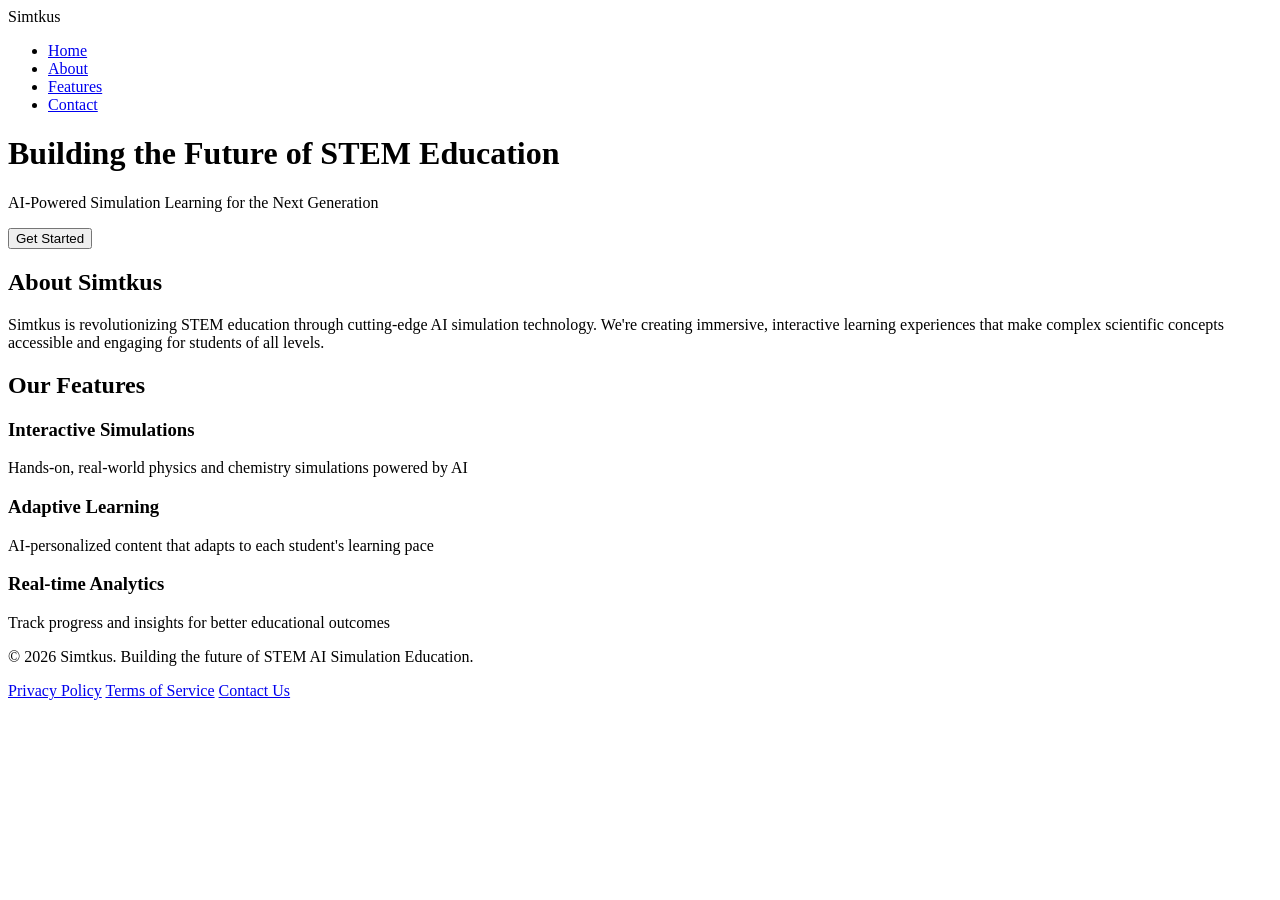
==== index.html @ 470123c9 "Add first page (index.html) for simtkus.com" ====
<!DOCTYPE html>
<html lang="en">
<head>
    <meta charset="UTF-8">
    <meta name="viewport" content="width=device-width, initial-scale=1.0">
    <title>Simtkus - STEM AI Simulation Education</title>
    <link rel="stylesheet" href="styles.css">
</head>
<body>
    <nav class="navbar">
        <div class="container">
            <div class="logo">Simtkus</div>
            <ul class="nav-links">
                <li><a href="#home">Home</a></li>
                <li><a href="#about">About</a></li>
                <li><a href="#features">Features</a></li>
                <li><a href="#contact">Contact</a></li>
            </ul>
        </div>
    </nav>

    <header class="hero" id="home">
        <div class="container">
            <h1>Building the Future of STEM Education</h1>
            <p>AI-Powered Simulation Learning for the Next Generation</p>
            <button class="cta-button">Get Started</button>
        </div>
    </header>

    <section class="about" id="about">
        <div class="container">
            <h2>About Simtkus</h2>
            <p>Simtkus is revolutionizing STEM education through cutting-edge AI simulation technology. We're creating immersive, interactive learning experiences that make complex scientific concepts accessible and engaging for students of all levels.</p>
        </div>
    </section>

    <section class="features" id="features">
        <div class="container">
            <h2>Our Features</h2>
            <div class="features-grid">
                <div class="feature-card">
                    <h3>Interactive Simulations</h3>
                    <p>Hands-on, real-world physics and chemistry simulations powered by AI</p>
                </div>
                <div class="feature-card">
                    <h3>Adaptive Learning</h3>
                    <p>AI-personalized content that adapts to each student's learning pace</p>
                </div>
                <div class="feature-card">
                    <h3>Real-time Analytics</h3>
                    <p>Track progress and insights for better educational outcomes</p>
                </div>
            </div>
        </div>
    </section>

    <footer id="contact">
        <div class="container">
            <p>&copy; 2026 Simtkus. Building the future of STEM AI Simulation Education.</p>
            <div class="footer-links">
                <a href="#">Privacy Policy</a>
                <a href="#">Terms of Service</a>
                <a href="#">Contact Us</a>
            </div>
        </div>
    </footer>
</body>
</html>
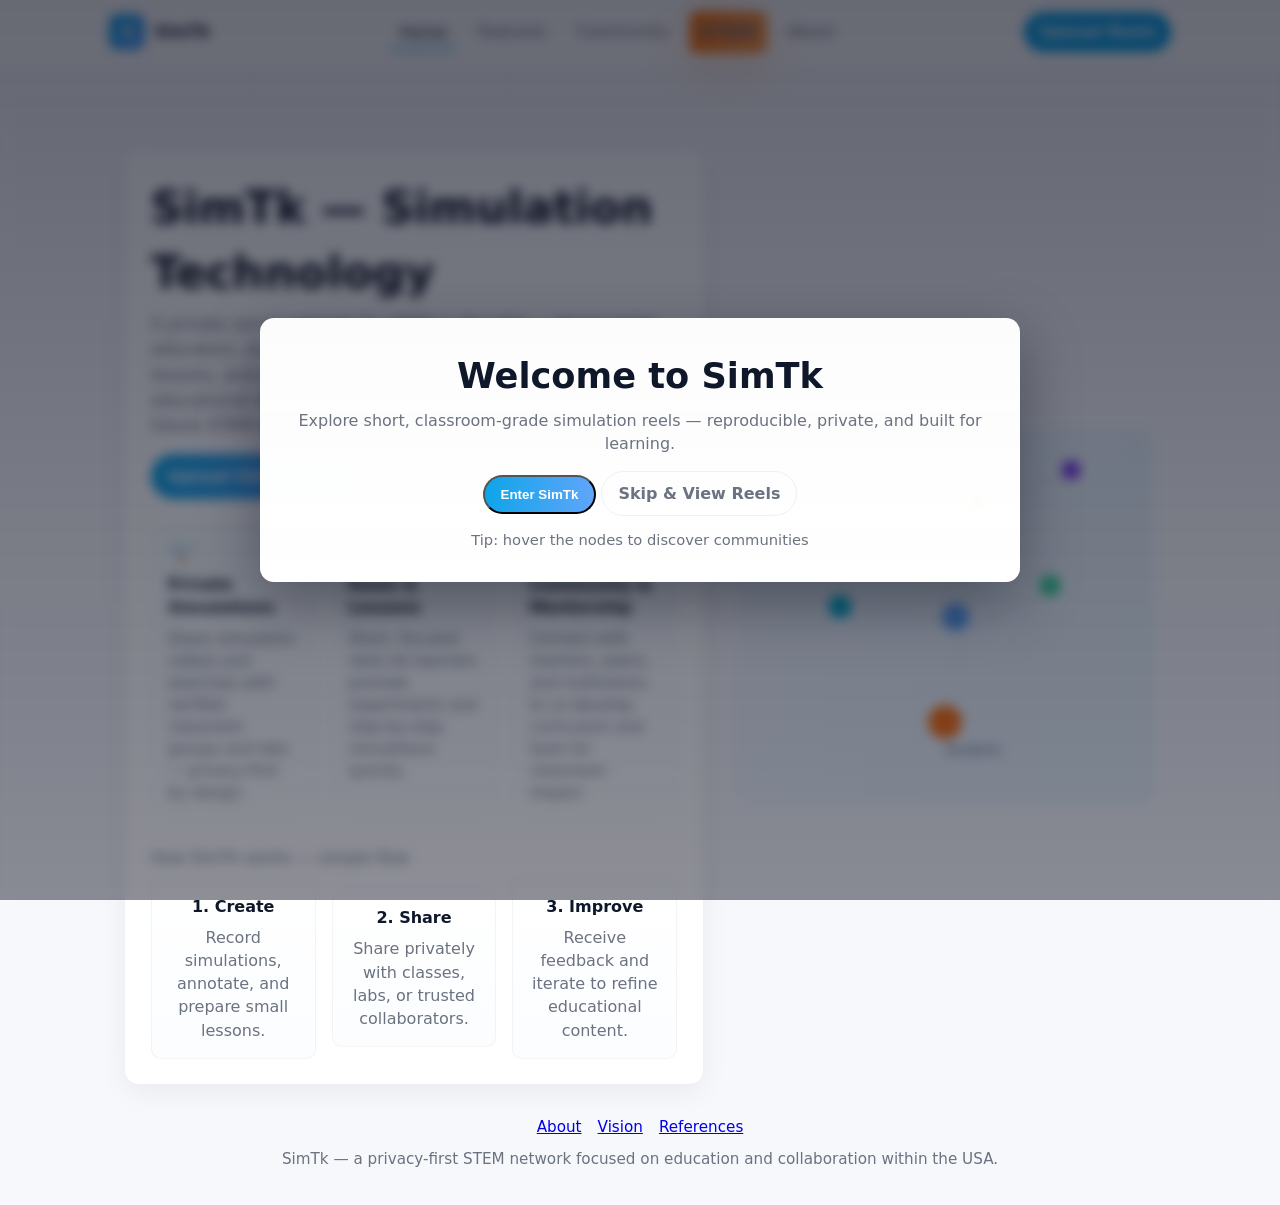
==== commit 79e02fd6: "Add files via upload" ====
--- a/index.html
+++ b/index.html
@@ -1,68 +1,261 @@
 <!DOCTYPE html>
 <html lang="en">
 <head>
-    <meta charset="UTF-8">
-    <meta name="viewport" content="width=device-width, initial-scale=1.0">
-    <title>Simtkus - STEM AI Simulation Education</title>
-    <link rel="stylesheet" href="styles.css">
+  <meta charset="utf-8">
+  <meta name="viewport" content="width=device-width,initial-scale=1">
+  <title>SimTk — Simulation Technology</title>
+  <style>
+    :root{--bg:#f6f8fb;--card:#ffffff;--muted:#6b7280;--accent:#0ea5e9;--accent-2:#60a5fa}
+    *,*::before,*::after{box-sizing:border-box}
+    html,body{height:100%}
+    body{margin:0;background:var(--bg);font-family:Inter,system-ui,-apple-system,Segoe UI,Roboto,Arial;color:#0f172a;line-height:1.45;-webkit-font-smoothing:antialiased}
+
+    .container{max-width:1100px;margin:4vw auto;padding:2.2rem}
+    .hero{display:grid;grid-template-columns:1fr 420px;gap:2rem;align-items:center}
+    @media (max-width:1100px){.hero{grid-template-columns:1fr 360px}}
+    @media (max-width:880px){.hero{grid-template-columns:1fr}.illustration{order:-1}}
+
+    .card{background:var(--card);border-radius:14px;padding:1.6rem;box-shadow:0 8px 30px rgba(13,18,30,.06)}
+    h1{font-size:clamp(1.6rem,3.8vw,2.8rem);margin:0 0 .4rem}
+    .lead{color:var(--muted);margin:0 0 1rem;font-size:1.05rem;line-height:1.5}
+    .cta-row{display:flex;gap:1rem;flex-wrap:wrap}
+    .btn{display:inline-flex;align-items:center;gap:.6rem;padding:.6rem 1rem;border-radius:999px;background:linear-gradient(90deg,var(--accent),var(--accent-2));color:#fff;text-decoration:none;font-weight:600;transition:transform .18s ease,box-shadow .18s ease}
+    .btn:hover{transform:translateY(-2px)}
+    .ghost{background:transparent;border:1px solid rgba(15,23,42,.06);color:var(--muted)}
+
+    /* Illustration */
+    .illustration{display:flex;align-items:center;justify-content:center}
+    .network-svg{width:100%;height:auto;max-width:420px}
+
+    /* Unified header styles */
+    header.topbar-fixed{position:fixed;left:0;right:0;top:0;height:64px;z-index:999;background:linear-gradient(180deg,rgba(255,255,255,.98),rgba(255,255,255,.95));backdrop-filter:blur(6px);border-bottom:1px solid rgba(2,6,23,.03)}
+    .topbar{max-width:1100px;margin:0 auto;padding:0 2.2rem;display:flex;align-items:center;justify-content:space-between;gap:1rem;height:64px}
+    .brand{display:flex;align-items:center;gap:.6rem;font-weight:700;color:#0f172a;text-decoration:none}
+    .mark{width:36px;height:36px;border-radius:9px;background:linear-gradient(135deg,var(--accent),var(--accent-2));display:inline-flex;align-items:center;justify-content:center;color:#fff;font-weight:800}
+    .brand-text{font-size:1rem}
+    .topnav{display:flex;gap:.6rem;align-items:center}
+    .topnav a{color:var(--muted);text-decoration:none;padding:.45rem .65rem;border-radius:8px}
+    .topnav a:hover{background:rgba(2,6,23,.04);color:#0f172a}
+    .cta{display:inline-block;padding:.5rem .9rem;border-radius:999px;background:linear-gradient(90deg,var(--accent),var(--accent-2));color:#fff;text-decoration:none;font-weight:600}
+    .topnav a.active{color:#0f172a;border-bottom:2px solid var(--accent);padding-bottom:.225rem}
+    nav{display:flex;gap:.6rem;align-items:center}
+
+    /* Features */
+    .features{display:grid;grid-template-columns:repeat(3,1fr);gap:1rem;margin:1.6rem 0}
+    @media (max-width:880px){.features{grid-template-columns:1fr}}
+    .feature{padding:1rem;border-radius:12px;background:linear-gradient(180deg,rgba(14,165,233,.03),transparent);border:1px solid rgba(14,165,233,.06)}
+    .feature h3{margin:.25rem 0 .5rem;font-size:1rem}
+    .feature p{margin:0;color:var(--muted);font-size:.95rem}
+
+    /* Flow */
+    .flow-wrap{margin-top:1.6rem}
+    .flow{display:flex;gap:1rem;align-items:center;justify-content:space-between}
+    @media (max-width:720px){.flow{flex-direction:column;align-items:stretch}}
+    .step{flex:1;background:linear-gradient(180deg,#fff,#fbfdff);padding:1rem;border-radius:10px;border:1px solid rgba(10,20,30,.04);text-align:center}
+    .step strong{display:block;font-size:1rem;margin-bottom:.5rem}
+    .muted{color:var(--muted)}
+
+    footer{margin-top:2rem;text-align:center;color:var(--muted);font-size:.95rem}
+
+    /* Node pulse animations and link shimmer */
+    .node{transform-origin:center;transition:transform .25s ease}
+    .node.pulse{animation:pulse 1.6s ease-in-out infinite}
+    .node.pulse-slow{animation:pulse 2.8s ease-in-out infinite}
+    @keyframes pulse{0%{transform:scale(1)}50%{transform:scale(1.15)}100%{transform:scale(1)}}
+    .link{stroke-dasharray:6 6;animation:dash 4s linear infinite}
+    @keyframes dash{0%{stroke-dashoffset:0;opacity:.45}50%{stroke-dashoffset:12;opacity:.65}100%{stroke-dashoffset:24;opacity:.45}}
+
+    /* Intro overlay */
+    #intro-overlay{position:fixed;inset:0;display:flex;align-items:center;justify-content:center;background:linear-gradient(180deg,rgba(2,6,23,.6),rgba(2,6,23,.45));backdrop-filter:blur(6px);z-index:1200;transition:opacity .45s ease,visibility .45s ease}
+    #intro-overlay .intro-panel{max-width:760px;margin:0 1rem;padding:2rem;border-radius:14px;background:linear-gradient(180deg,rgba(255,255,255,0.98),#fff);box-shadow:0 20px 60px rgba(2,6,23,.36);text-align:center}
+    #intro-overlay h2{margin:0 0 .5rem;font-size:clamp(1.6rem,4.2vw,2.2rem)}
+    #intro-overlay .intro-lead{color:var(--muted);margin:0 0 1rem}
+    #intro-overlay .hint{margin-top:.8rem;color:var(--muted);font-size:.92rem}
+    #intro-overlay.intro-hidden{opacity:0;visibility:hidden;pointer-events:none}
+    .intro-active body{overflow:hidden}
+
+    /* Node hover tooltip */
+    .svg-tooltip{position:fixed;pointer-events:none;background:rgba(2,6,23,.92);color:#fff;padding:.45rem .6rem;border-radius:8px;font-size:.85rem;transform:translate(-50%,-120%);white-space:nowrap;z-index:1300;opacity:0;transition:opacity .14s ease,transform .14s ease}
+    .network-svg .node.hover{transform:scale(1.25)}
+  </style>
+  <link rel="stylesheet" href="/styles.css">
 </head>
-<body>
-    <nav class="navbar">
-        <div class="container">
-            <div class="logo">Simtkus</div>
-            <ul class="nav-links">
-                <li><a href="#home">Home</a></li>
-                <li><a href="#about">About</a></li>
-                <li><a href="#features">Features</a></li>
-                <li><a href="#contact">Contact</a></li>
-            </ul>
+  <body>
+  <div id="intro-overlay" aria-hidden="false">
+    <div class="intro-panel">
+      <h2>Welcome to SimTk</h2>
+      <p class="intro-lead">Explore short, classroom-grade simulation reels — reproducible, private, and built for learning.</p>
+      <div class="intro-cta-row">
+        <button id="enter-btn" class="btn">Enter SimTk</button>
+        <a href="/aws_reels.html" class="btn ghost" id="skip-btn">Skip &amp; View Reels</a>
+      </div>
+      <div class="hint">Tip: hover the nodes to discover communities</div>
+    </div>
+  </div>
+
+  <script id="intro-script">(function(){document.documentElement.classList.add('intro-active');const btn=document.getElementById('enter-btn');const skip=document.getElementById('skip-btn');const overlay=document.getElementById('intro-overlay');function enter(){overlay.classList.add('intro-hidden');document.documentElement.classList.remove('intro-active');setTimeout(()=>overlay.setAttribute('aria-hidden','true'),600);}btn.addEventListener('click',enter);skip.addEventListener('click',enter);})();</script>
+  <header class="topbar-fixed" aria-hidden="false">
+    <div class="topbar">
+      <a class="brand" href="/">
+        <span class="mark">S</span>
+        <span class="brand-text">SimTk</span>
+      </a>
+      <nav class="topnav">
+        <a href="/">Home</a>
+        <a href="features.html">Features</a>
+        <a href="community.html">Community</a>
+        <a href="aws_reels.html" class="stem-cta">STEM</a>
+        <a href="about.html">About</a>
+      </nav>
+      <a class="cta" href="video.html">Upload Reels</a>
+    </div>
+  </header>
+  <div style="height:64px" aria-hidden="true"></div>
+
+  <div class="container">
+    <div class="hero">
+      <div class="card">
+        <h1>SimTk — Simulation Technology</h1>
+        <p class="lead">A private social network for STEM in the USA — designed for educators, students, and researchers to share simulations, lessons, and experimental learning. Build and browse educational reels, collaborate privately, and help evolve future STEM education.</p>
+
+        <div class="cta-row">
+          <a class="btn" href="video.html">Upload Video Reels</a>
+          <a class="btn ghost" href="/about.html">Learn more</a>
         </div>
-    </nav>
-
-    <header class="hero" id="home">
-        <div class="container">
-            <h1>Building the Future of STEM Education</h1>
-            <p>AI-Powered Simulation Learning for the Next Generation</p>
-            <button class="cta-button">Get Started</button>
+
+        <div class="features" aria-hidden>
+          <div class="feature">
+            <svg width="28" height="28" viewBox="0 0 24 24" fill="none" style="vertical-align:middle"><circle cx="6" cy="6" r="2" fill="#0ea5e9"/><circle cx="18" cy="6" r="2" fill="#34d399"/><circle cx="12" cy="17" r="2" fill="#f97316"/><path d="M7.5 7.5L11 15" stroke="#94a3b8" stroke-width="1.5" stroke-linecap="round" stroke-linejoin="round"/><path d="M16.5 7.5L13 15" stroke="#94a3b8" stroke-width="1.5" stroke-linecap="round" stroke-linejoin="round"/></svg>
+            <h3>Private Simulations</h3>
+            <p>Share simulation videos and exercises with verified classroom groups and labs — privacy-first by design.</p>
+          </div>
+          <div class="feature">
+            <svg width="28" height="28" viewBox="0 0 24 24" fill="none" style="vertical-align:middle"><rect x="3" y="5" width="18" height="14" rx="2" fill="#0ea5e9"/><path d="M8 9h8" stroke="#fff" stroke-width="1.5" stroke-linecap="round"/></svg>
+            <h3>Reels & Lessons</h3>
+            <p>Short, focused reels let learners preview experiments and step-by-step simulations quickly.</p>
+          </div>
+          <div class="feature">
+            <svg width="28" height="28" viewBox="0 0 24 24" fill="none" style="vertical-align:middle"><path d="M12 2v20" stroke="#f97316" stroke-width="1.8" stroke-linecap="round"/><path d="M2 12h20" stroke="#f97316" stroke-width="1.8" stroke-linecap="round"/></svg>
+            <h3>Community & Mentorship</h3>
+            <p>Connect with mentors, peers, and institutions to co-develop curriculum and tools for classroom impact.</p>
+          </div>
         </div>
-    </header>
-
-    <section class="about" id="about">
-        <div class="container">
-            <h2>About Simtkus</h2>
-            <p>Simtkus is revolutionizing STEM education through cutting-edge AI simulation technology. We're creating immersive, interactive learning experiences that make complex scientific concepts accessible and engaging for students of all levels.</p>
+
+        <div class="flow-wrap">
+          <div class="muted" style="margin-bottom:.5rem">How SimTk works — simple flow</div>
+          <div class="flow">
+            <div class="step">
+              <strong>1. Create</strong>
+              <div class="muted">Record simulations, annotate, and prepare small lessons.</div>
+            </div>
+            <div class="step">
+              <strong>2. Share</strong>
+              <div class="muted">Share privately with classes, labs, or trusted collaborators.</div>
+            </div>
+            <div class="step">
+              <strong>3. Improve</strong>
+              <div class="muted">Receive feedback and iterate to refine educational content.</div>
+            </div>
+          </div>
         </div>
-    </section>
-
-    <section class="features" id="features">
-        <div class="container">
-            <h2>Our Features</h2>
-            <div class="features-grid">
-                <div class="feature-card">
-                    <h3>Interactive Simulations</h3>
-                    <p>Hands-on, real-world physics and chemistry simulations powered by AI</p>
-                </div>
-                <div class="feature-card">
-                    <h3>Adaptive Learning</h3>
-                    <p>AI-personalized content that adapts to each student's learning pace</p>
-                </div>
-                <div class="feature-card">
-                    <h3>Real-time Analytics</h3>
-                    <p>Track progress and insights for better educational outcomes</p>
-                </div>
-            </div>
-        </div>
-    </section>
-
-    <footer id="contact">
-        <div class="container">
-            <p>&copy; 2026 Simtkus. Building the future of STEM AI Simulation Education.</p>
-            <div class="footer-links">
-                <a href="#">Privacy Policy</a>
-                <a href="#">Terms of Service</a>
-                <a href="#">Contact Us</a>
-            </div>
-        </div>
+      </div>
+
+      <div class="illustration">
+        <!-- Simple abstract network SVG to represent simulation & community -->
+        <svg class="network-svg" viewBox="0 0 400 360" xmlns="http://www.w3.org/2000/svg" role="img" aria-label="Network illustration">
+          <defs>
+            <linearGradient id="g1" x1="0" x2="1">
+              <stop offset="0" stop-color="#60a5fa"/>
+              <stop offset="1" stop-color="#0ea5e9"/>
+            </linearGradient>
+          </defs>
+          <rect rx="18" width="100%" height="100%" fill="url(#g1)" opacity="0.06"/>
+            <!-- nodes (animated) -->
+            <circle class="node pulse" data-label="Educators" cx="60" cy="60" r="12" fill="#60a5fa"/>
+            <circle class="node" cx="140" cy="30" r="10" fill="#34d399"/>
+            <circle class="node pulse-slow" data-label="Labs" cx="230" cy="70" r="14" fill="#f97316"/>
+            <circle class="node" cx="320" cy="40" r="9" fill="#7c3aed"/>
+            <circle class="node" cx="100" cy="170" r="11" fill="#06b6d4"/>
+            <circle class="node" cx="210" cy="180" r="13" fill="#60a5fa"/>
+            <circle class="node" cx="300" cy="150" r="10" fill="#34d399"/>
+            <circle class="node pulse-slow" data-label="Students" cx="200" cy="280" r="16" fill="#f97316"/>
+          
+          <!-- links (subtle motion) -->
+          <line class="link" x1="72" y1="64" x2="130" y2="36" stroke="#94a3b8" stroke-opacity=".35" stroke-width="2"/>
+          <line class="link" x1="150" y1="40" x2="220" y2="72" stroke="#94a3b8" stroke-opacity=".35" stroke-width="2"/>
+          <line class="link" x1="240" y1="78" x2="308" y2="44" stroke="#94a3b8" stroke-opacity=".35" stroke-width="2"/>
+          <line class="link" x1="115" y1="175" x2="205" y2="185" stroke="#94a3b8" stroke-opacity=".28" stroke-width="2"/>
+          <line class="link" x1="222" y1="190" x2="292" y2="158" stroke="#94a3b8" stroke-opacity=".28" stroke-width="2"/>
+          <line class="link" x1="212" y1="193" x2="210" y2="260" stroke="#94a3b8" stroke-opacity=".28" stroke-width="2"/>
+          <line class="link" x1="198" y1="292" x2="300" y2="160" stroke="#94a3b8" stroke-opacity=".18" stroke-width="1.5"/>
+
+          <!-- labels -->
+          <text x="60" y="96" font-size="12" fill="#475569">Educators</text>
+          <text x="230" y="106" font-size="12" fill="#475569">Labs</text>
+          <text x="200" y="310" font-size="12" fill="#475569">Students</text>
+        </svg>
+      </div>
+    </div>
+
+    <footer>
+      <div style="display:flex;justify-content:center;gap:1rem;flex-wrap:wrap">
+        <a href="about.html">About</a>
+        <a href="vision.html">Vision</a>
+        <a href="references.html">References</a>
+      </div>
+      <div style="margin-top:.6rem;color:var(--muted)">SimTk — a privacy-first STEM network focused on education and collaboration within the USA.</div>
     </footer>
+  </div>
+  <script>
+    (function(){
+      try{
+        const path = location.pathname.replace(/\/index\.html$/,'/');
+        document.querySelectorAll('.topnav a').forEach(a=>{
+          try{
+            const href = new URL(a.href, location.href).pathname.replace(/\/$/,'');
+            const cur = path.replace(/\/$/,'');
+            if(href === cur || (href === '/video.html' && cur === '/video.html') || (href === '/' && (cur === '' || cur === '/'))){
+              a.classList.add('active');
+            }
+          }catch(e){}
+        });
+      }catch(e){}
+    })();
+  </script>
+  <div id="svg-tooltip" class="svg-tooltip" aria-hidden="true"></div>
+  <script>
+    (function(){
+      try{
+        const tooltip = document.getElementById('svg-tooltip');
+        const svg = document.querySelector('.network-svg');
+        if(!svg) return;
+        svg.querySelectorAll('.node').forEach(node=>{
+          node.addEventListener('mouseenter', (e)=>{
+            node.classList.add('hover');
+            const label = node.getAttribute('data-label');
+            if(label){ tooltip.textContent = label; tooltip.style.opacity = '1'; tooltip.setAttribute('aria-hidden','false'); }
+          });
+          node.addEventListener('mousemove', (e)=>{
+            tooltip.style.left = (e.clientX) + 'px';
+            tooltip.style.top = (e.clientY - 12) + 'px';
+            tooltip.style.transform = 'translate(-50%,-120%)';
+          });
+          node.addEventListener('mouseleave', ()=>{
+            node.classList.remove('hover');
+            tooltip.style.opacity = '0'; tooltip.setAttribute('aria-hidden','true');
+          });
+        });
+        // Small parallax on mouse move for the illustration area
+        const ill = document.querySelector('.illustration');
+        if(ill){ ill.addEventListener('mousemove', (ev)=>{
+          const rect = ill.getBoundingClientRect();
+          const cx = (ev.clientX - rect.left) / rect.width - 0.5;
+          const cy = (ev.clientY - rect.top) / rect.height - 0.5;
+          svg.style.transform = `translate(${cx*6}px, ${cy*6}px)`;
+        });
+        ill.addEventListener('mouseleave', ()=>{ svg.style.transform='translate(0,0)'; }); }
+      }catch(e){/* ignore */}
+    })();
+  </script>
 </body>
 </html>
--- a/styles.css
+++ b/styles.css
@@ -0,0 +1,50 @@
+:root{--accent:#0ea5e9;--muted:#6b7280}
+*{box-sizing:border-box}
+body{font-family:Inter,system-ui,-apple-system,Segoe UI,Roboto,Arial;margin:0;background:var(--bg, #f6f8fb);color:var(--text, #0f172a)}
+
+/* Unified header */
+header.topbar-fixed{position:fixed;left:0;right:0;top:0;height:64px;z-index:999;background:linear-gradient(180deg,rgba(255,255,255,.98),rgba(255,255,255,.95));backdrop-filter:blur(6px);border-bottom:1px solid rgba(2,6,23,.03)}
+.topbar{max-width:1100px;margin:0 auto;display:flex;align-items:center;justify-content:space-between;padding:0 1.2rem;height:64px}
+.brand{display:flex;align-items:center;gap:.6rem;font-weight:700;color:#0f172a;text-decoration:none}
+.mark{width:36px;height:36px;border-radius:9px;background:linear-gradient(135deg,var(--accent),#60a5fa);display:inline-flex;align-items:center;justify-content:center;color:#fff;font-weight:800}
+.brand-text{font-size:1rem}
+.topnav{display:flex;gap:.6rem;align-items:center}
+.topnav a{color:var(--muted);text-decoration:none;padding:.45rem .65rem;border-radius:8px}
+.topnav a:hover{background:rgba(2,6,23,.04);color:#0f172a}
+.cta{display:inline-block;padding:.5rem .9rem;border-radius:999px;background:var(--accent);color:#fff;text-decoration:none;font-weight:600}
+.topnav a.active{color:#0f172a;border-bottom:2px solid var(--accent);padding-bottom:.225rem}
+
+/* Accent buttons used across the site */
+.accent{display:inline-block;padding:.65rem 1rem;border-radius:12px;background:linear-gradient(90deg,var(--accent),#60a5fa);color:#fff;text-decoration:none;font-weight:700;box-shadow:0 10px 30px rgba(63,109,255,0.18);transition:transform .18s ease,box-shadow .18s ease,filter .18s ease}
+.accent:hover{transform:translateY(-4px) scale(1.02);box-shadow:0 18px 40px rgba(63,109,255,0.25);filter:brightness(1.03)}
+.accent:active{transform:translateY(-1px) scale(0.997)}
+.accent.ghost{background:rgba(63,109,255,0.06);color:var(--muted);border:1px solid rgba(63,109,255,0.12);box-shadow:none}
+
+/* Strong primary CTA used to draw attention */
+.primary-cta{padding:.8rem 1.2rem;border-radius:14px;font-size:1.03rem;letter-spacing:0.02em;position:relative;overflow:visible}
+.primary-cta::after{content:'';position:absolute;inset:auto -8px -8px -8px;border-radius:14px;background:radial-gradient(circle at 20% 10%, rgba(63,109,255,0.18), transparent 25%);z-index:-1;opacity:.9;transition:opacity .25s ease}
+.primary-cta.glow{animation:cta-pulse 2.6s infinite}
+
+@keyframes cta-pulse{0%{transform:translateY(0)}10%{transform:translateY(-3px)}50%{transform:translateY(0)}100%{transform:translateY(0)}}
+
+/* small attention badge variant */
+.accent .badge{display:inline-block;margin-left:.5rem;padding:.08rem .4rem;border-radius:999px;background:#fff;color:var(--accent);font-weight:700;font-size:.75rem}
+
+/* Accessibility: focus styles */
+.accent:focus,.cta:focus{outline:3px solid rgba(14,165,233,0.18);outline-offset:3px}
+
+
+/* Prominent STEM CTA used across headers (except on aws_reels.html) */
+.stem-cta{display:inline-flex;align-items:center;gap:.7rem;padding:.95rem 1.5rem;border-radius:20px;background:linear-gradient(90deg,#ff7a18,#ffb86b);color:#fff;text-decoration:none;font-weight:800;font-size:1.12rem;box-shadow:0 22px 60px rgba(255,122,24,0.20),0 8px 22px rgba(255,184,107,0.08);transition:transform .18s ease,box-shadow .18s ease,filter .18s ease;position:relative;z-index:22;border:1px solid rgba(255,255,255,0.10);background-size:200% 200%;animation:stem-shimmer 3.6s linear infinite}
+.stem-cta:hover{transform:translateY(-5px) scale(1.02);box-shadow:0 38px 90px rgba(255,122,24,0.32);filter:brightness(1.05)}
+.stem-cta:active{transform:translateY(-1px)}
+.stem-cta::after{content:'';position:absolute;inset:-8px;border-radius:22px;background:radial-gradient(circle at 30% 10%, rgba(255,122,24,0.16), transparent 34%);filter:blur(14px);z-index:-1;opacity:.95;transition:opacity .25s ease;animation:stem-glow 2.8s infinite}
+.stem-cta .hint-bullet{width:10px;height:10px;border-radius:50%;background:rgba(255,255,255,0.18);display:inline-block}
+
+@keyframes stem-shimmer{0%{background-position:0% 50%}50%{background-position:100% 50%}100%{background-position:0% 50%}}
+@keyframes stem-glow{0%{transform:scale(1);opacity:.8}50%{transform:scale(1.03);opacity:1}100%{transform:scale(1);opacity:.8}}
+
+.stem-cta .badge{background:#fff;color:#ff7a18;font-weight:800;padding:.12rem .45rem;border-radius:999px;font-size:.78rem}
+
+@media (max-width:720px){.stem-cta{padding:.55rem .8rem;font-size:.95rem}.topnav{gap:.4rem}}
+
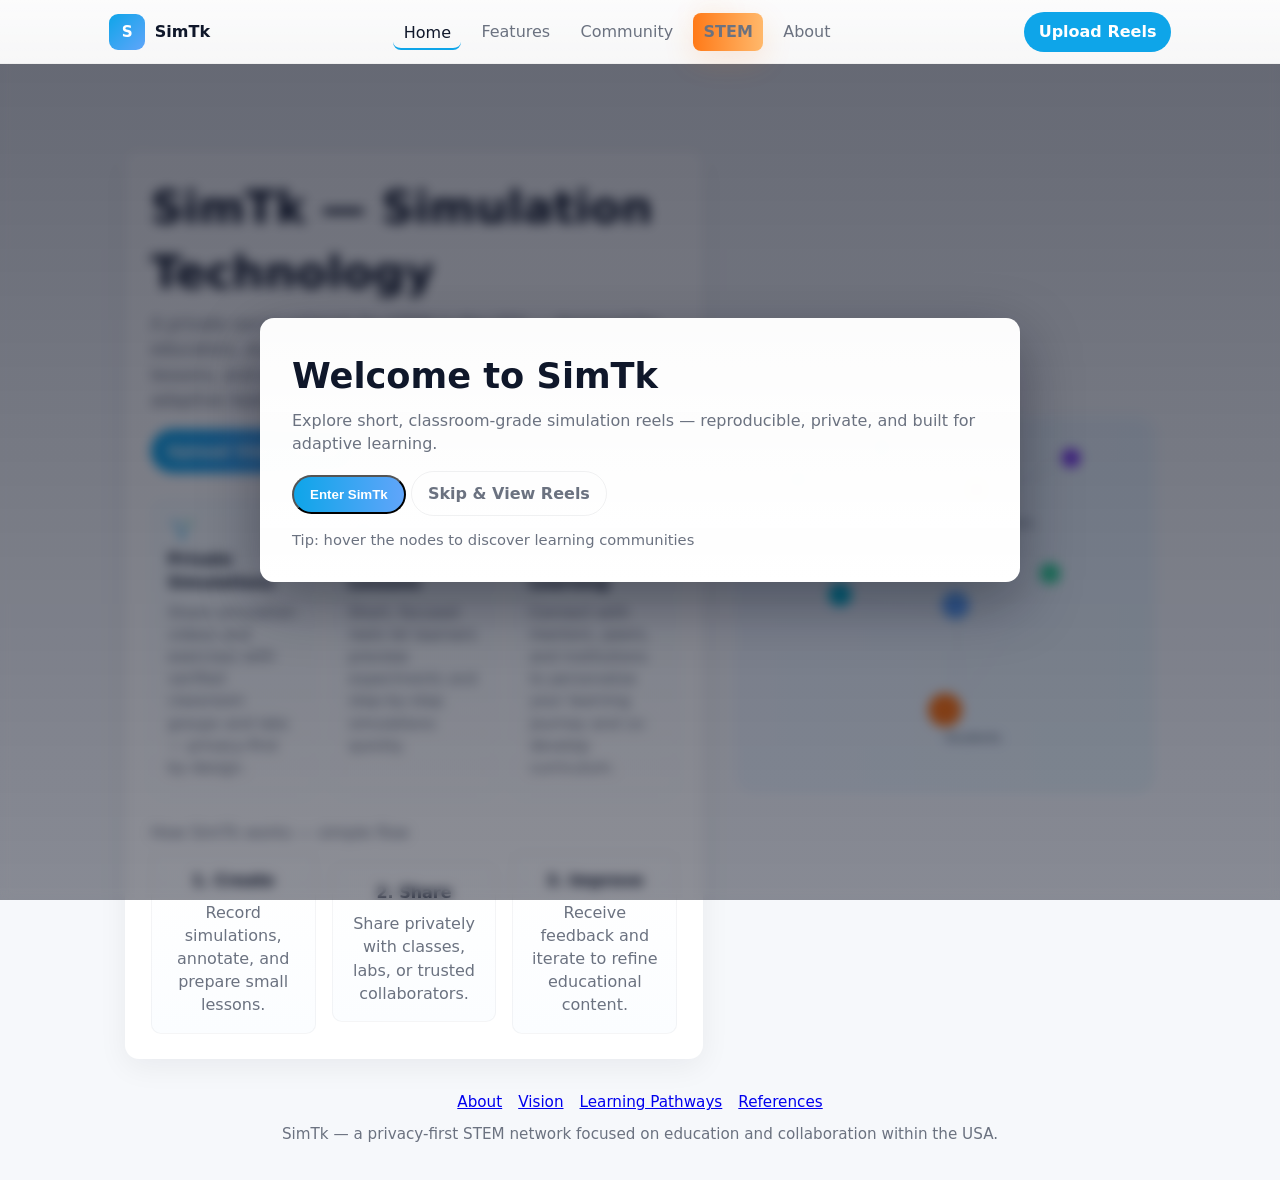
==== commit 4b562967: "Merge old learning content with new modern style - unified design system" ====
--- a/index.html
+++ b/index.html
@@ -19,7 +19,7 @@
     h1{font-size:clamp(1.6rem,3.8vw,2.8rem);margin:0 0 .4rem}
     .lead{color:var(--muted);margin:0 0 1rem;font-size:1.05rem;line-height:1.5}
     .cta-row{display:flex;gap:1rem;flex-wrap:wrap}
-    .btn{display:inline-flex;align-items:center;gap:.6rem;padding:.6rem 1rem;border-radius:999px;background:linear-gradient(90deg,var(--accent),var(--accent-2));color:#fff;text-decoration:none;font-weight:600;transition:transform .18s ease,box-shadow .18s ease}
+    .btn{display:inline-flex;align-items:center;gap:.6rem;padding:.6rem 1rem;border-radius:999px;background:linear-gradient(90deg,var(--accent),var(--accent-2));color:#fff;text-decoration:none;font-weight:600;transition:all .25s ease}
     .btn:hover{transform:translateY(-2px)}
     .ghost{background:transparent;border:1px solid rgba(15,23,42,.06);color:var(--muted)}
 
@@ -28,10 +28,10 @@
     .network-svg{width:100%;height:auto;max-width:420px}
 
     /* Unified header styles */
-    header.topbar-fixed{position:fixed;left:0;right:0;top:0;height:64px;z-index:999;background:linear-gradient(180deg,rgba(255,255,255,.98),rgba(255,255,255,.95));backdrop-filter:blur(6px);border-bottom:1px solid rgba(2,6,23,.03)}
+    header.topbar-fixed{position:fixed;left:0;right:0;top:0;height:64px;z-index:999;background:linear-gradient(180deg,rgba(255,255,255,.98),rgba(255,255,255,.95));backdrop-filter:blur(6px);border-bottom:1px solid rgba(0,0,0,.05)}
     .topbar{max-width:1100px;margin:0 auto;padding:0 2.2rem;display:flex;align-items:center;justify-content:space-between;gap:1rem;height:64px}
     .brand{display:flex;align-items:center;gap:.6rem;font-weight:700;color:#0f172a;text-decoration:none}
-    .mark{width:36px;height:36px;border-radius:9px;background:linear-gradient(135deg,var(--accent),var(--accent-2));display:inline-flex;align-items:center;justify-content:center;color:#fff;font-weight:800}
+    .mark{width:36px;height:36px;border-radius:9px;background:linear-gradient(135deg,var(--accent),var(--accent-2));display:inline-flex;align-items:center;justify-content:center;color:#fff;font-weight:800;font-size:.95rem}
     .brand-text{font-size:1rem}
     .topnav{display:flex;gap:.6rem;align-items:center}
     .topnav a{color:var(--muted);text-decoration:none;padding:.45rem .65rem;border-radius:8px}
@@ -66,34 +66,35 @@
     @keyframes dash{0%{stroke-dashoffset:0;opacity:.45}50%{stroke-dashoffset:12;opacity:.65}100%{stroke-dashoffset:24;opacity:.45}}
 
     /* Intro overlay */
-    #intro-overlay{position:fixed;inset:0;display:flex;align-items:center;justify-content:center;background:linear-gradient(180deg,rgba(2,6,23,.6),rgba(2,6,23,.45));backdrop-filter:blur(6px);z-index:1200;transition:opacity .45s ease,visibility .45s ease}
-    #intro-overlay .intro-panel{max-width:760px;margin:0 1rem;padding:2rem;border-radius:14px;background:linear-gradient(180deg,rgba(255,255,255,0.98),#fff);box-shadow:0 20px 60px rgba(2,6,23,.36);text-align:center}
+    #intro-overlay{position:fixed;inset:0;display:flex;align-items:center;justify-content:center;background:linear-gradient(180deg,rgba(2,6,23,.6),rgba(2,6,23,.45));backdrop-filter:blur(6px);z-index:998;transition:opacity .3s,visibility .3s}
+    #intro-overlay .intro-panel{max-width:760px;margin:0 1rem;padding:2rem;border-radius:14px;background:linear-gradient(180deg,rgba(255,255,255,0.98),#fff);box-shadow:0 20px 60px rgba(2,6,23,.36);animation:slideUp .4s ease}
     #intro-overlay h2{margin:0 0 .5rem;font-size:clamp(1.6rem,4.2vw,2.2rem)}
     #intro-overlay .intro-lead{color:var(--muted);margin:0 0 1rem}
     #intro-overlay .hint{margin-top:.8rem;color:var(--muted);font-size:.92rem}
     #intro-overlay.intro-hidden{opacity:0;visibility:hidden;pointer-events:none}
     .intro-active body{overflow:hidden}
+    @keyframes slideUp{from{opacity:0;transform:translateY(20px)}to{opacity:1;transform:translateY(0)}}
 
     /* Node hover tooltip */
-    .svg-tooltip{position:fixed;pointer-events:none;background:rgba(2,6,23,.92);color:#fff;padding:.45rem .6rem;border-radius:8px;font-size:.85rem;transform:translate(-50%,-120%);white-space:nowrap;z-index:1300;opacity:0;transition:opacity .14s ease,transform .14s ease}
+    .svg-tooltip{position:fixed;pointer-events:none;background:rgba(2,6,23,.92);color:#fff;padding:.45rem .6rem;border-radius:8px;font-size:.85rem;transform:translate(-50%,-120%);white-space:nowrap;opacity:0;transition:opacity .2s}
     .network-svg .node.hover{transform:scale(1.25)}
   </style>
   <link rel="stylesheet" href="/styles.css">
 </head>
-  <body>
+<body>
   <div id="intro-overlay" aria-hidden="false">
     <div class="intro-panel">
       <h2>Welcome to SimTk</h2>
-      <p class="intro-lead">Explore short, classroom-grade simulation reels — reproducible, private, and built for learning.</p>
+      <p class="intro-lead">Explore short, classroom-grade simulation reels — reproducible, private, and built for adaptive learning.</p>
       <div class="intro-cta-row">
         <button id="enter-btn" class="btn">Enter SimTk</button>
         <a href="/aws_reels.html" class="btn ghost" id="skip-btn">Skip &amp; View Reels</a>
       </div>
-      <div class="hint">Tip: hover the nodes to discover communities</div>
+      <div class="hint">Tip: hover the nodes to discover learning communities</div>
     </div>
   </div>
 
-  <script id="intro-script">(function(){document.documentElement.classList.add('intro-active');const btn=document.getElementById('enter-btn');const skip=document.getElementById('skip-btn');const overlay=document.getElementById('intro-overlay');function enter(){overlay.classList.add('intro-hidden');document.documentElement.classList.remove('intro-active');setTimeout(()=>overlay.setAttribute('aria-hidden','true'),600);}btn.addEventListener('click',enter);skip.addEventListener('click',enter);})();</script>
+  <script id="intro-script">(function(){document.documentElement.classList.add('intro-active');const btn=document.getElementById('enter-btn');const skip=document.getElementById('skip-btn');const overlay=document.getElementById('intro-overlay');if(btn){btn.addEventListener('click',()=>{overlay.classList.add('intro-hidden');document.documentElement.classList.remove('intro-active');});}if(skip){skip.addEventListener('click',()=>{overlay.classList.add('intro-hidden');document.documentElement.classList.remove('intro-active');});}})();</script>
   <header class="topbar-fixed" aria-hidden="false">
     <div class="topbar">
       <a class="brand" href="/">
@@ -116,28 +117,28 @@
     <div class="hero">
       <div class="card">
         <h1>SimTk — Simulation Technology</h1>
-        <p class="lead">A private social network for STEM in the USA — designed for educators, students, and researchers to share simulations, lessons, and experimental learning. Build and browse educational reels, collaborate privately, and help evolve future STEM education.</p>
+        <p class="lead">A private social network for STEM in the USA — designed for educators, students, and researchers to share simulations, lessons, and experimental learning. Build and browse adaptive learning pathways.</p>
 
         <div class="cta-row">
           <a class="btn" href="video.html">Upload Video Reels</a>
-          <a class="btn ghost" href="/about.html">Learn more</a>
+          <a class="btn ghost" href="/learning.html">Explore Learning Pathways</a>
         </div>
 
         <div class="features" aria-hidden>
           <div class="feature">
-            <svg width="28" height="28" viewBox="0 0 24 24" fill="none" style="vertical-align:middle"><circle cx="6" cy="6" r="2" fill="#0ea5e9"/><circle cx="18" cy="6" r="2" fill="#34d399"/><circle cx="12" cy="17" r="2" fill="#f97316"/><path d="M7.5 7.5L11 15" stroke="#94a3b8" stroke-width="1.5" stroke-linecap="round" stroke-linejoin="round"/><path d="M16.5 7.5L13 15" stroke="#94a3b8" stroke-width="1.5" stroke-linecap="round" stroke-linejoin="round"/></svg>
+            <svg width="28" height="28" viewBox="0 0 24 24" fill="none" style="vertical-align:middle"><circle cx="6" cy="6" r="2" fill="#0ea5e9"/><circle cx="18" cy="6" r="2" fill="#34d399"/><circle cx="12" cy="18" r="2" fill="#0ea5e9"/><line x1="8" y1="8" x2="16" y2="16" stroke="#0ea5e9" stroke-width="1"/><line x1="16" y1="8" x2="8" y2="16" stroke="#0ea5e9" stroke-width="1"/></svg>
             <h3>Private Simulations</h3>
             <p>Share simulation videos and exercises with verified classroom groups and labs — privacy-first by design.</p>
           </div>
           <div class="feature">
-            <svg width="28" height="28" viewBox="0 0 24 24" fill="none" style="vertical-align:middle"><rect x="3" y="5" width="18" height="14" rx="2" fill="#0ea5e9"/><path d="M8 9h8" stroke="#fff" stroke-width="1.5" stroke-linecap="round"/></svg>
+            <svg width="28" height="28" viewBox="0 0 24 24" fill="none" style="vertical-align:middle"><rect x="3" y="5" width="18" height="14" rx="2" fill="#0ea5e9"/><path d="M8 9h8" stroke="#fff" stroke-width="1.5" stroke-linecap="round"/><path d="M8 13h8" stroke="#fff" stroke-width="1.5" stroke-linecap="round"/></svg>
             <h3>Reels & Lessons</h3>
             <p>Short, focused reels let learners preview experiments and step-by-step simulations quickly.</p>
           </div>
           <div class="feature">
             <svg width="28" height="28" viewBox="0 0 24 24" fill="none" style="vertical-align:middle"><path d="M12 2v20" stroke="#f97316" stroke-width="1.8" stroke-linecap="round"/><path d="M2 12h20" stroke="#f97316" stroke-width="1.8" stroke-linecap="round"/></svg>
-            <h3>Community & Mentorship</h3>
-            <p>Connect with mentors, peers, and institutions to co-develop curriculum and tools for classroom impact.</p>
+            <h3>Adaptive Learning</h3>
+            <p>Connect with mentors, peers, and institutions to personalize your learning journey and co-develop curriculum.</p>
           </div>
         </div>
 
@@ -161,7 +162,6 @@
       </div>
 
       <div class="illustration">
-        <!-- Simple abstract network SVG to represent simulation & community -->
         <svg class="network-svg" viewBox="0 0 400 360" xmlns="http://www.w3.org/2000/svg" role="img" aria-label="Network illustration">
           <defs>
             <linearGradient id="g1" x1="0" x2="1">
@@ -170,17 +170,14 @@
             </linearGradient>
           </defs>
           <rect rx="18" width="100%" height="100%" fill="url(#g1)" opacity="0.06"/>
-            <!-- nodes (animated) -->
-            <circle class="node pulse" data-label="Educators" cx="60" cy="60" r="12" fill="#60a5fa"/>
-            <circle class="node" cx="140" cy="30" r="10" fill="#34d399"/>
-            <circle class="node pulse-slow" data-label="Labs" cx="230" cy="70" r="14" fill="#f97316"/>
-            <circle class="node" cx="320" cy="40" r="9" fill="#7c3aed"/>
-            <circle class="node" cx="100" cy="170" r="11" fill="#06b6d4"/>
-            <circle class="node" cx="210" cy="180" r="13" fill="#60a5fa"/>
-            <circle class="node" cx="300" cy="150" r="10" fill="#34d399"/>
-            <circle class="node pulse-slow" data-label="Students" cx="200" cy="280" r="16" fill="#f97316"/>
-          
-          <!-- links (subtle motion) -->
+          <circle class="node pulse" data-label="Educators" cx="60" cy="60" r="12" fill="#60a5fa"/>
+          <circle class="node" cx="140" cy="30" r="10" fill="#34d399"/>
+          <circle class="node pulse-slow" data-label="Researchers" cx="230" cy="70" r="14" fill="#f97316"/>
+          <circle class="node" cx="320" cy="40" r="9" fill="#7c3aed"/>
+          <circle class="node" cx="100" cy="170" r="11" fill="#06b6d4"/>
+          <circle class="node" cx="210" cy="180" r="13" fill="#60a5fa"/>
+          <circle class="node" cx="300" cy="150" r="10" fill="#34d399"/>
+          <circle class="node pulse-slow" data-label="Students" cx="200" cy="280" r="16" fill="#f97316"/>
           <line class="link" x1="72" y1="64" x2="130" y2="36" stroke="#94a3b8" stroke-opacity=".35" stroke-width="2"/>
           <line class="link" x1="150" y1="40" x2="220" y2="72" stroke="#94a3b8" stroke-opacity=".35" stroke-width="2"/>
           <line class="link" x1="240" y1="78" x2="308" y2="44" stroke="#94a3b8" stroke-opacity=".35" stroke-width="2"/>
@@ -188,10 +185,8 @@
           <line class="link" x1="222" y1="190" x2="292" y2="158" stroke="#94a3b8" stroke-opacity=".28" stroke-width="2"/>
           <line class="link" x1="212" y1="193" x2="210" y2="260" stroke="#94a3b8" stroke-opacity=".28" stroke-width="2"/>
           <line class="link" x1="198" y1="292" x2="300" y2="160" stroke="#94a3b8" stroke-opacity=".18" stroke-width="1.5"/>
-
-          <!-- labels -->
           <text x="60" y="96" font-size="12" fill="#475569">Educators</text>
-          <text x="230" y="106" font-size="12" fill="#475569">Labs</text>
+          <text x="210" y="106" font-size="12" fill="#475569">Researchers</text>
           <text x="200" y="310" font-size="12" fill="#475569">Students</text>
         </svg>
       </div>
@@ -201,6 +196,7 @@
       <div style="display:flex;justify-content:center;gap:1rem;flex-wrap:wrap">
         <a href="about.html">About</a>
         <a href="vision.html">Vision</a>
+        <a href="learning.html">Learning Pathways</a>
         <a href="references.html">References</a>
       </div>
       <div style="margin-top:.6rem;color:var(--muted)">SimTk — a privacy-first STEM network focused on education and collaboration within the USA.</div>
@@ -245,7 +241,6 @@
             tooltip.style.opacity = '0'; tooltip.setAttribute('aria-hidden','true');
           });
         });
-        // Small parallax on mouse move for the illustration area
         const ill = document.querySelector('.illustration');
         if(ill){ ill.addEventListener('mousemove', (ev)=>{
           const rect = ill.getBoundingClientRect();
@@ -258,4 +253,4 @@
     })();
   </script>
 </body>
-</html>
+</html>
--- a/styles.css
+++ b/styles.css
@@ -3,7 +3,7 @@
 body{font-family:Inter,system-ui,-apple-system,Segoe UI,Roboto,Arial;margin:0;background:var(--bg, #f6f8fb);color:var(--text, #0f172a)}
 
 /* Unified header */
-header.topbar-fixed{position:fixed;left:0;right:0;top:0;height:64px;z-index:999;background:linear-gradient(180deg,rgba(255,255,255,.98),rgba(255,255,255,.95));backdrop-filter:blur(6px);border-bottom:1px solid rgba(2,6,23,.03)}
+header.topbar-fixed{position:fixed;left:0;right:0;top:0;height:64px;z-index:999;background:linear-gradient(180deg,rgba(255,255,255,.98),rgba(255,255,255,.95));backdrop-filter:blur(6px);border-bottom:1px solid rgba(0,0,0,.05)}
 .topbar{max-width:1100px;margin:0 auto;display:flex;align-items:center;justify-content:space-between;padding:0 1.2rem;height:64px}
 .brand{display:flex;align-items:center;gap:.6rem;font-weight:700;color:#0f172a;text-decoration:none}
 .mark{width:36px;height:36px;border-radius:9px;background:linear-gradient(135deg,var(--accent),#60a5fa);display:inline-flex;align-items:center;justify-content:center;color:#fff;font-weight:800}
@@ -15,14 +15,14 @@
 .topnav a.active{color:#0f172a;border-bottom:2px solid var(--accent);padding-bottom:.225rem}
 
 /* Accent buttons used across the site */
-.accent{display:inline-block;padding:.65rem 1rem;border-radius:12px;background:linear-gradient(90deg,var(--accent),#60a5fa);color:#fff;text-decoration:none;font-weight:700;box-shadow:0 10px 30px rgba(63,109,255,0.18);transition:transform .18s ease,box-shadow .18s ease,filter .18s ease}
-.accent:hover{transform:translateY(-4px) scale(1.02);box-shadow:0 18px 40px rgba(63,109,255,0.25);filter:brightness(1.03)}
+.accent{display:inline-block;padding:.65rem 1rem;border-radius:12px;background:linear-gradient(90deg,var(--accent),#60a5fa);color:#fff;text-decoration:none;font-weight:700;box-shadow:0 10px 30px rgba(14,165,233,0.1);transition:all .25s ease}
+.accent:hover{transform:translateY(-4px) scale(1.02);box-shadow:0 18px 40px rgba(14,165,233,0.25);filter:brightness(1.03)}
 .accent:active{transform:translateY(-1px) scale(0.997)}
-.accent.ghost{background:rgba(63,109,255,0.06);color:var(--muted);border:1px solid rgba(63,109,255,0.12);box-shadow:none}
+.accent.ghost{background:rgba(14,165,233,0.06);color:var(--muted);border:1px solid rgba(14,165,233,0.12);box-shadow:none}
 
 /* Strong primary CTA used to draw attention */
 .primary-cta{padding:.8rem 1.2rem;border-radius:14px;font-size:1.03rem;letter-spacing:0.02em;position:relative;overflow:visible}
-.primary-cta::after{content:'';position:absolute;inset:auto -8px -8px -8px;border-radius:14px;background:radial-gradient(circle at 20% 10%, rgba(63,109,255,0.18), transparent 25%);z-index:-1;opacity:.9;transition:opacity .25s ease}
+.primary-cta::after{content:'';position:absolute;inset:auto -8px -8px -8px;border-radius:14px;background:radial-gradient(circle at 20% 10%, rgba(14,165,233,0.18), transparent 25%);z-index:-1;opacity:.8;transition:opacity .3s}
 .primary-cta.glow{animation:cta-pulse 2.6s infinite}
 
 @keyframes cta-pulse{0%{transform:translateY(0)}10%{transform:translateY(-3px)}50%{transform:translateY(0)}100%{transform:translateY(0)}}
@@ -33,12 +33,11 @@
 /* Accessibility: focus styles */
 .accent:focus,.cta:focus{outline:3px solid rgba(14,165,233,0.18);outline-offset:3px}
 
-
 /* Prominent STEM CTA used across headers (except on aws_reels.html) */
-.stem-cta{display:inline-flex;align-items:center;gap:.7rem;padding:.95rem 1.5rem;border-radius:20px;background:linear-gradient(90deg,#ff7a18,#ffb86b);color:#fff;text-decoration:none;font-weight:800;font-size:1.12rem;box-shadow:0 22px 60px rgba(255,122,24,0.20),0 8px 22px rgba(255,184,107,0.08);transition:transform .18s ease,box-shadow .18s ease,filter .18s ease;position:relative;z-index:22;border:1px solid rgba(255,255,255,0.10);background-size:200% 200%;animation:stem-shimmer 3.6s linear infinite}
+.stem-cta{display:inline-flex;align-items:center;gap:.7rem;padding:.95rem 1.5rem;border-radius:20px;background:linear-gradient(90deg,#ff7a18,#ffb86b);color:#fff;text-decoration:none;font-weight:800;position:relative;box-shadow:0 10px 30px rgba(255,122,24,0.15);transition:all .28s ease}
 .stem-cta:hover{transform:translateY(-5px) scale(1.02);box-shadow:0 38px 90px rgba(255,122,24,0.32);filter:brightness(1.05)}
 .stem-cta:active{transform:translateY(-1px)}
-.stem-cta::after{content:'';position:absolute;inset:-8px;border-radius:22px;background:radial-gradient(circle at 30% 10%, rgba(255,122,24,0.16), transparent 34%);filter:blur(14px);z-index:-1;opacity:.95;transition:opacity .25s ease;animation:stem-glow 2.8s infinite}
+.stem-cta::after{content:'';position:absolute;inset:-8px;border-radius:22px;background:radial-gradient(circle at 30% 10%, rgba(255,122,24,0.16), transparent 34%);filter:blur(14px);z-index:-1;opacity:.6;transition:opacity .3s}
 .stem-cta .hint-bullet{width:10px;height:10px;border-radius:50%;background:rgba(255,255,255,0.18);display:inline-block}
 
 @keyframes stem-shimmer{0%{background-position:0% 50%}50%{background-position:100% 50%}100%{background-position:0% 50%}}
@@ -47,4 +46,3 @@
 .stem-cta .badge{background:#fff;color:#ff7a18;font-weight:800;padding:.12rem .45rem;border-radius:999px;font-size:.78rem}
 
 @media (max-width:720px){.stem-cta{padding:.55rem .8rem;font-size:.95rem}.topnav{gap:.4rem}}
-
